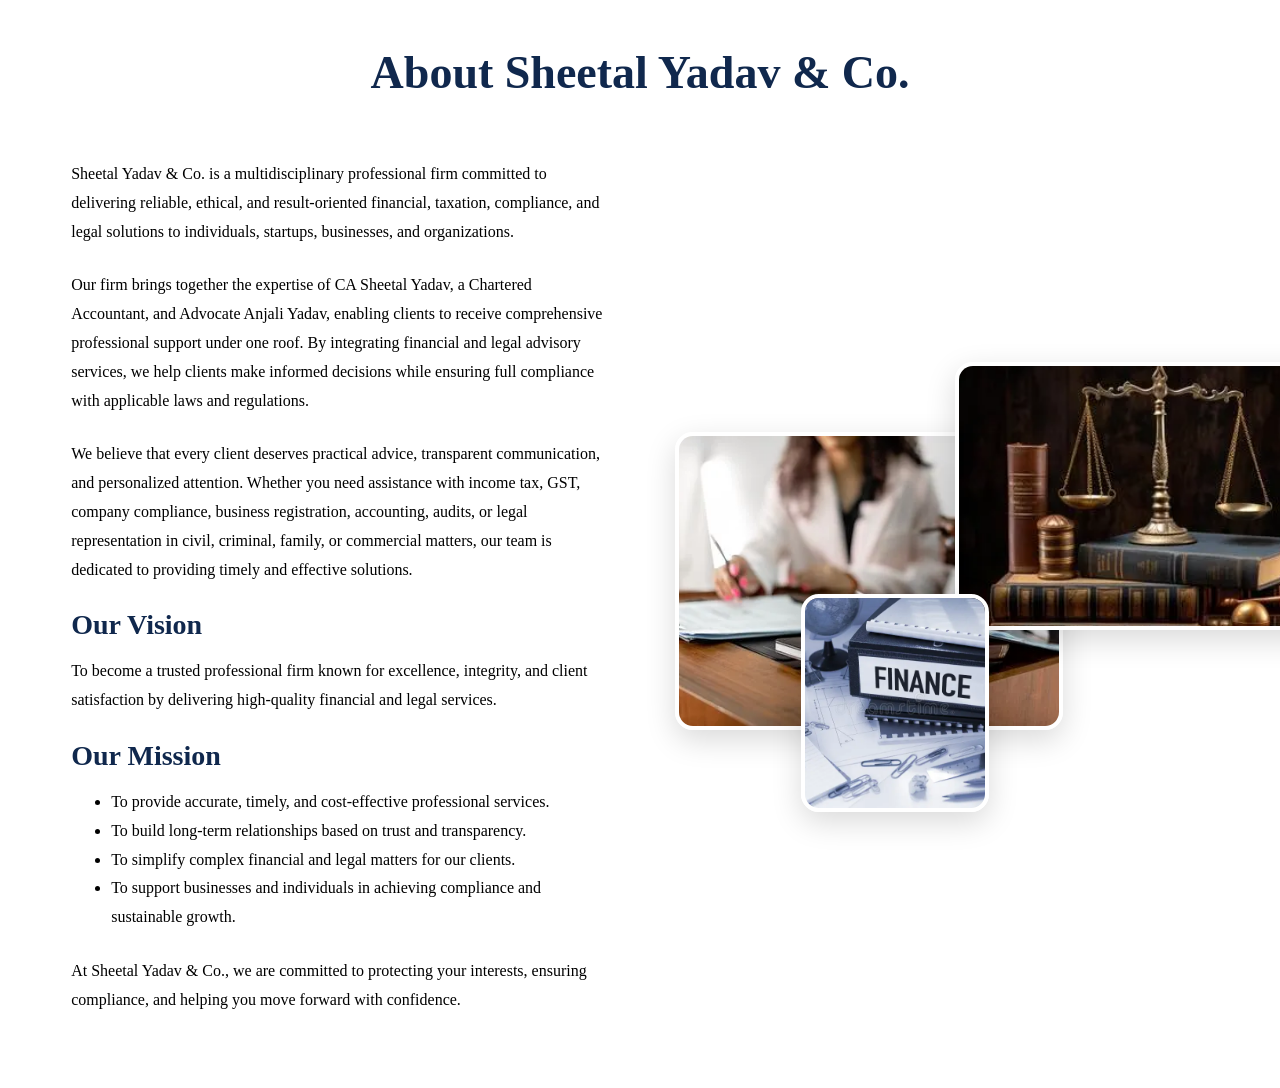
==== about.html @ dcb8cf48 "Add files via upload added page and made the button works, made the website responsisve" ====
<!DOCTYPE html>
<html lang="en">
    <head>
        <meta charset="UTF-8">
        <meta name="viewport" content="width=device-width, initial-scale=1.0">
        <title>My Web Page</title>
        <style>
.aboutus{
    width:90%;
    margin:auto;
    padding:40px 0;
    display:flex;
    justify-content:space-between;
    align-items:center;
    gap:70px;
}
.about-text{
    flex:1;
}
.about-text h2{
    font-size: 28px;
    margin-bottom: 2px;
    color: #10284d;
}
.heading h3{
    font-size:46px;
    margin-bottom: 5px;
    text-align: center;
    color: #10284d;
}
.list{
    font-size:16px;
    line-height:1.8;
    margin-bottom:25px;
}
.about-text p{
    font-size:16px;
    line-height:1.8;
    margin-bottom:25px;
}
.cards-container{
    position:relative;
    flex:1;
    max-width:760px;
    height:500px;
    margin-left:0;
}
.card{
    position:absolute;
    overflow:hidden;
    border-radius:18px;
    border:4px solid white;
    box-shadow:0 10px 30px rgba(0,0,0,.15);
}
.card img{
    width:100%;
    height:100%;
    object-fit:cover;
    display:block;
}
.card1{
    width:380px;
    height:290px;
    left:0;
    top:90px;
    z-index:1;
}
.card2{
    width:400px;
    height:260px;
    left:280px;
    top:20px;
    z-index:2;
}
.card3{
    width:180px;
    height:210px;
    right:220px;
    bottom:30px;
    z-index:3;
}
@media (max-width:768px){
    
.aboutus{
    flex-direction:column;
    gap:40px;
}
.about-text{
    width:100%;
    text-align:center;
}
.about-text h3{
    font-size:30px;
}
.about-text p{
    font-size:15px;
}
.cards-container{
    width:100%;
    height:auto;
    display:grid;
    grid-template-columns:1fr;
    gap:20px;
    position:static;
}
.card{
    position:static;
    width:100%;
    height:250px;
}
.card img{
    width:100%;
    height:100%;
    object-fit:cover;
}
}
        </style>
    </head>
    <body>
    <div class="heading">
        <h3>About Sheetal Yadav & Co.</h3>
    </div>
    <section id="about" class="aboutus">
    <div class="about-text">
        <p>Sheetal Yadav & Co. is a multidisciplinary professional firm committed to delivering reliable, ethical, and result-oriented financial, taxation, compliance, and legal solutions to individuals, startups, businesses, and organizations.</p>
        <p>Our firm brings together the expertise of CA Sheetal Yadav, a Chartered Accountant, and Advocate Anjali Yadav, enabling clients to receive comprehensive professional support under one roof. By integrating financial and legal advisory services, we help clients make informed decisions while ensuring full compliance with applicable laws and regulations.</p>
        <p>We believe that every client deserves practical advice, transparent communication, and personalized attention. Whether you need assistance with income tax, GST, company compliance, business registration, accounting, audits, or legal representation in civil, criminal, family, or commercial matters, our team is dedicated to providing timely and effective solutions.</p>
        <h2>Our Vision</h2>
        <p>To become a trusted professional firm known for excellence, integrity, and client satisfaction by delivering high-quality financial and legal services.</p>
        <h2>Our Mission</h2>
        <ul class="list">
            <li>To provide accurate, timely, and cost-effective professional services.</li>
            <li>To build long-term relationships based on trust and transparency.</li>
            <li>To simplify complex financial and legal matters for our clients.</li>
            <li>To support businesses and individuals in achieving compliance and sustainable growth.</li>
        </ul>
        <p>At Sheetal Yadav & Co., we are committed to protecting your interests, ensuring compliance, and helping you move forward with confidence.</p>
    </div>

   
    <div class="cards-container">
    <div class=" card card1">
        <img src="images/card employee img.png" alt="">
    </div>
    <div class="card card2">
        <img src="images/card law img.png" alt="">
    </div>
    <div class="card card3">
        <img src="images/card finance img.png" alt="">
    </div>
    </section>
    </body>
</html>
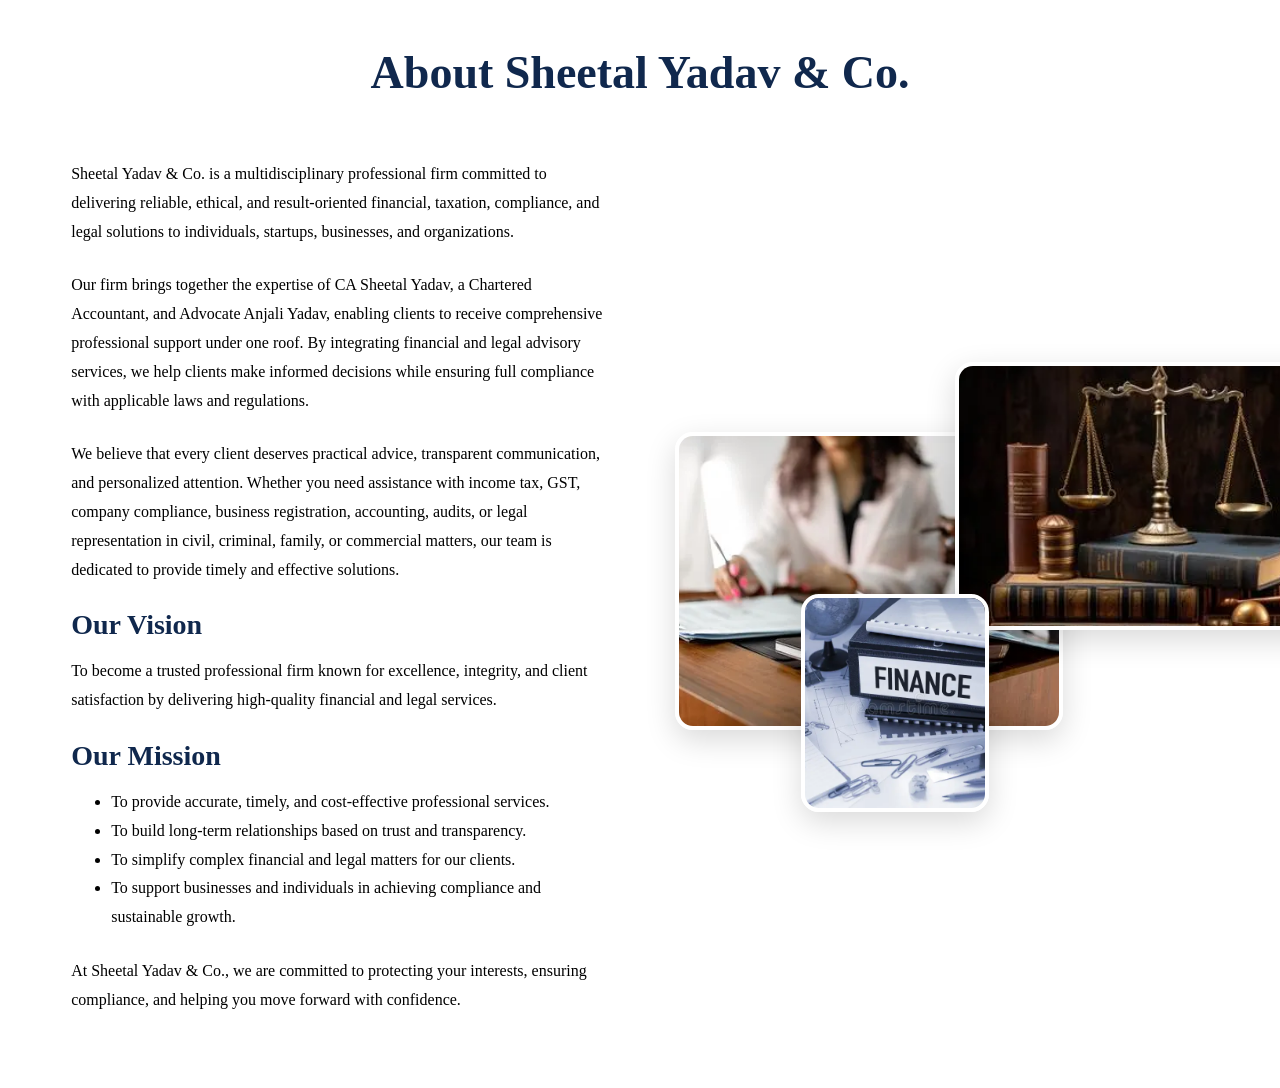
==== commit 893e272b: "Fix HTML formatting and structure in about.html" ====
--- a/about.html
+++ b/about.html
@@ -124,7 +124,7 @@
     <div class="about-text">
         <p>Sheetal Yadav & Co. is a multidisciplinary professional firm committed to delivering reliable, ethical, and result-oriented financial, taxation, compliance, and legal solutions to individuals, startups, businesses, and organizations.</p>
         <p>Our firm brings together the expertise of CA Sheetal Yadav, a Chartered Accountant, and Advocate Anjali Yadav, enabling clients to receive comprehensive professional support under one roof. By integrating financial and legal advisory services, we help clients make informed decisions while ensuring full compliance with applicable laws and regulations.</p>
-        <p>We believe that every client deserves practical advice, transparent communication, and personalized attention. Whether you need assistance with income tax, GST, company compliance, business registration, accounting, audits, or legal representation in civil, criminal, family, or commercial matters, our team is dedicated to providing timely and effective solutions.</p>
+        <p>We believe that every client deserves practical advice, transparent communication, and personalized attention. Whether you need assistance with income tax, GST, company compliance, business registration, accounting, audits, or legal representation in civil, criminal, family, or commercial matters, our team is dedicated to provide timely and effective solutions.</p>
         <h2>Our Vision</h2>
         <p>To become a trusted professional firm known for excellence, integrity, and client satisfaction by delivering high-quality financial and legal services.</p>
         <h2>Our Mission</h2>
@@ -150,4 +150,4 @@
     </div>
     </section>
     </body>
-</html>+</html>
